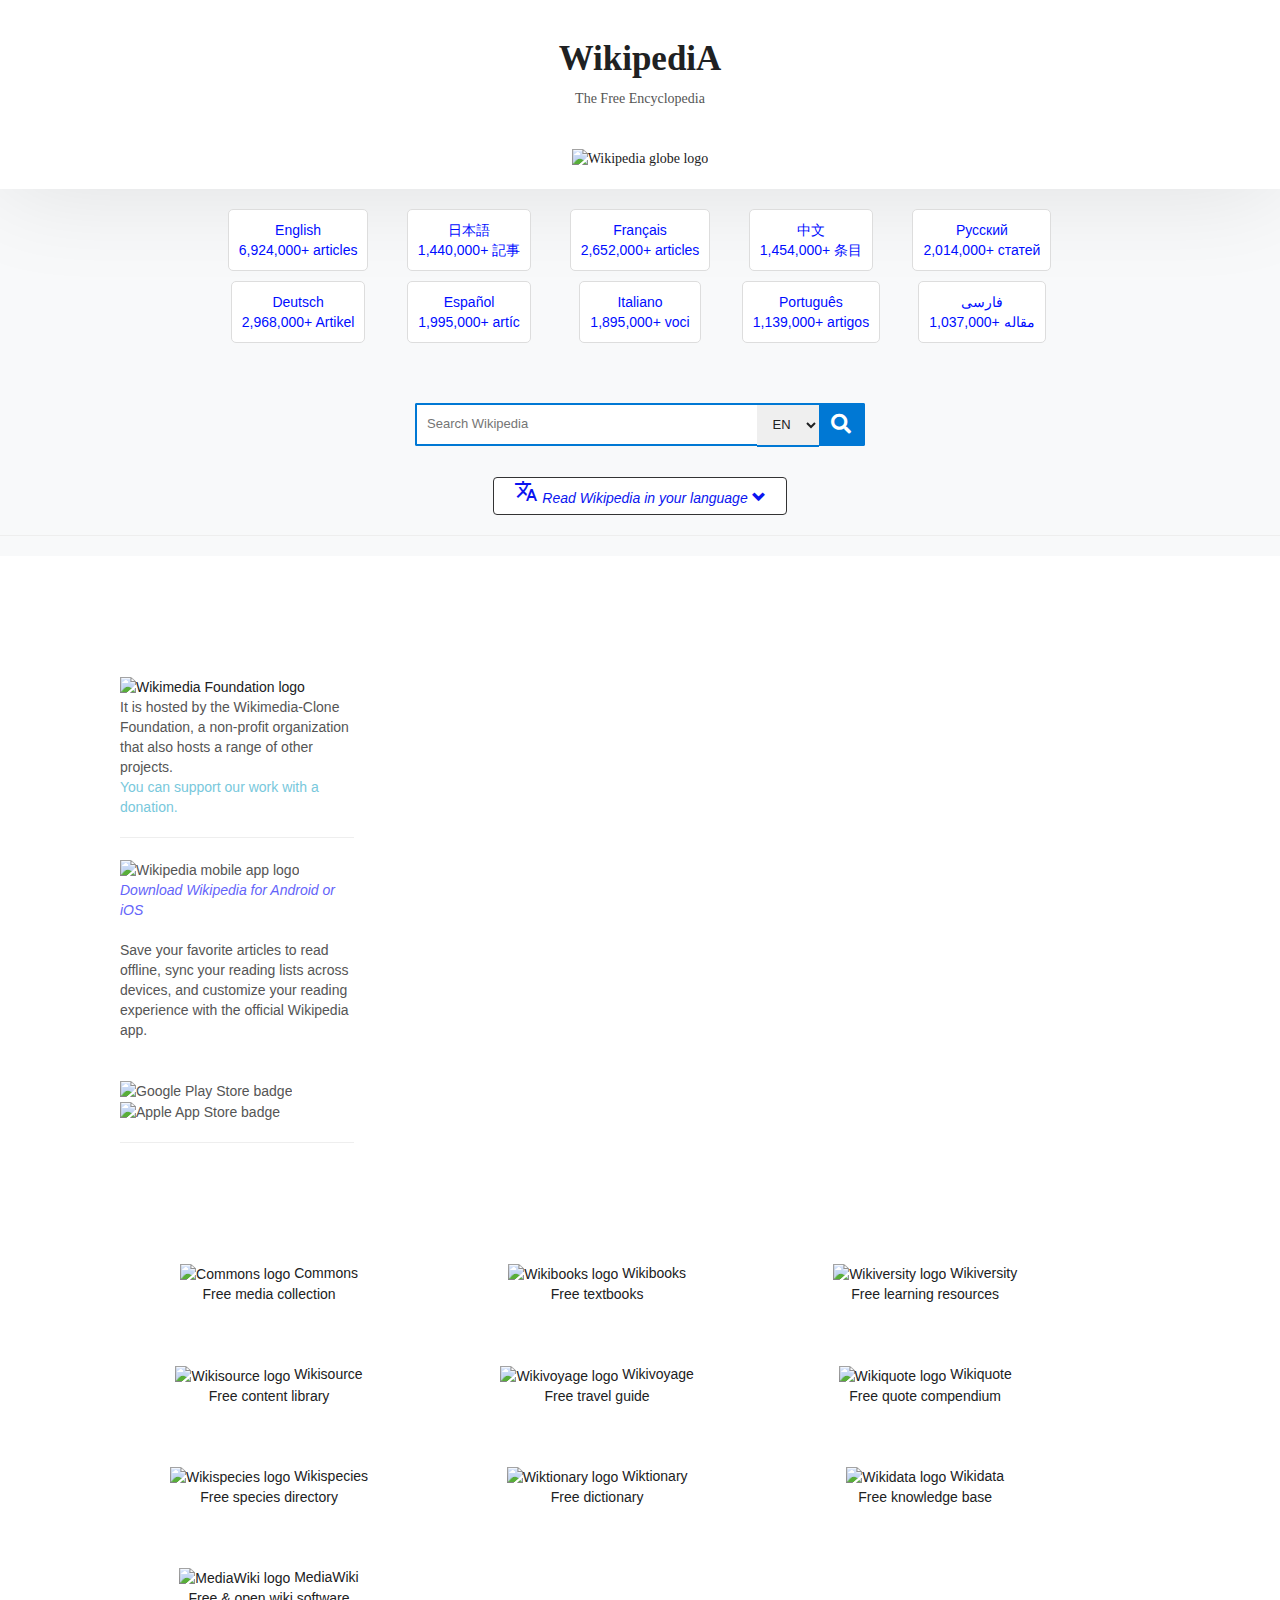
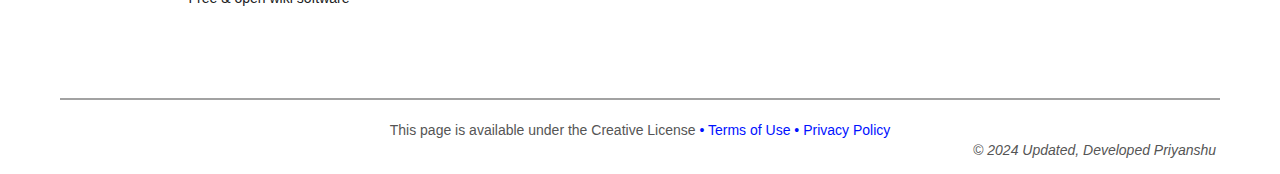
==== index.html @ a519f02e "index.html" ====
<!DOCTYPE html>
<html lang="en">

<head>
    <meta charset="UTF-8">
    <meta name="viewport" content="width=device-width, initial-scale=1.0">
    <title>Wikipedia-Clone</title>
    <link rel="icon" href="https://upload.wikimedia.org/wikipedia/commons/7/75/Wikipedia_mobile_app_logo.png">
    <link href="https://cdnjs.cloudflare.com/ajax/libs/font-awesome/5.15.3/css/all.min.css" rel="stylesheet" />
    <link rel="stylesheet" href="https://maxcdn.bootstrapcdn.com/bootstrap/3.3.7/css/bootstrap.min.css">
    <link href="https://fonts.googleapis.com/icon?family=Material+Icons" rel="stylesheet">
    <link href="style.css" rel="stylesheet" />
</head>

<body>
    <header class="header">
        <img alt="Wikipedia globe logo" class="img2"
            src="https://upload.wikimedia.org/wikipedia/commons/thumb/8/80/Wikipedia-logo-v2.svg/200px-Wikipedia-logo-v2.svg.png"
            width="50px">
        <div class="text-container">
            <h1>WikipediA</h1>
            <p>The Free Encyclopedia</p>
        </div>
        <img alt="Wikipedia globe logo" height="200" class="img1"
            src="https://upload.wikimedia.org/wikipedia/commons/thumb/8/80/Wikipedia-logo-v2.svg/200px-Wikipedia-logo-v2.svg.png"
            width="200" />
    </header>

    <section class="languages">
        <div>
            <a href="https://en.wikipedia.org/" title="English Wikipedia">English<br />6,924,000+ articles</a>
        </div>
        <div>
            <a href="https://ja.wikipedia.org/" title="Japanese Wikipedia">日本語<br />1,440,000+ 記事</a>
        </div>
        <div>
            <a href="https://fr.wikipedia.org/" title="French Wikipedia">Français<br />2,652,000+ articles</a>
        </div>
        <div>
            <a href="https://zh.wikipedia.org/" title="Chinese Wikipedia">中文<br />1,454,000+ 条目</a>
        </div>
        <div>
            <a href="https://ru.wikipedia.org/" title="Russian Wikipedia">Русский<br />2,014,000+ статей</a>
        </div>
        <div>
            <a href="https://de.wikipedia.org/" title="German Wikipedia">Deutsch<br />2,968,000+ Artikel</a>
        </div>
        <div>
            <a href="https://es.wikipedia.org/" title="Spanish Wikipedia">Español<br />1,995,000+ artíc</a>
        </div>
        <div>
            <a href="https://it.wikipedia.org/" title="Italian Wikipedia">Italiano<br />1,895,000+ voci</a>
        </div>
        <div>
            <a href="https://pt.wikipedia.org/" title="Portuguese Wikipedia">Português<br />1,139,000+ artigos</a>
        </div>
        <div>
            <a href="https://fa.wikipedia.org/" title="Persian Wikipedia">فارسی<br />1,037,000+ مقاله</a>
        </div>
    </section>

    <section class="search-container">
        <form action="https://en.wikipedia.org/w/index.php" method="get" target="_blank">
            <input id="searchInput" name="search" placeholder="Search Wikipedia" type="text" required
                aria-label="Search Wikipedia" title="Search Wikipedia" />
            <select name="language" id="languageSelector" aria-label="Select Language" title="Select a Language">
                <option value="en">EN</option>
                <!-- Add more languages as needed -->
            </select>
            <button type="submit" aria-label="Search"><i class="fas fa-search"></i></button>
        </form>
    </section>    

    <section class="search-container">
        <i class="lang-list-button">
            <a href="https://meta.wikimedia.org/wiki/List_of_Wikipedias"><i class="material-icons">&#xe8e2;</i> Read
                Wikipedia in your language <i class="glyphicon">&#xe114;</i></a>
        </i>
    </section>
    <hr>
    <footer class="footer">
        <div class="row">
            <div class="side">
                <div class=" download">
                    <img alt="Wikimedia Foundation logo" src="https://upload.wikimedia.org/wikipedia/commons/thumb/3/31/Wikimedia_Foundation_logo_-_vertical.svg/768px-Wikimedia_Foundation_logo_-_vertical.svg.png" style="width: 70px;" />
                    <p>It is hosted by the Wikimedia-Clone Foundation, a non-profit organization that also hosts a range of other projects.
                        <a href="https://donate.wikimedia.org/?wmf_medium=portal&wmf_campaign=portalFooter&wmf_source=portalFooter" target="_blank"> <br>
                            <span style="color: rgb(120, 200, 220);">You can support our work with a donation.</span>
                        </a>
                    </p>
                    <hr>
                    <p><a href=""><img alt="Wikipedia mobile app logo" src="https://upload.wikimedia.org/wikipedia/commons/7/75/Wikipedia_mobile_app_logo.png" style="width: 40px;" /><br><i style="color: rgb(100, 100, 250);"> Download Wikipedia for Android or iOS</i></a></p>
                    <p>Save your favorite articles to read offline, sync your reading lists across devices, and customize your reading experience with the official Wikipedia app.</p><br>
                    <p class="apps">
                        <a href="https://play.google.com/store/apps/details?id=org.wikipedia&referrer=utm_source%3Dportal%26utm_medium%3Dbutton%26anid%3Dadmob&pli=1">
                            <img alt="Google Play Store badge" height="40" src="https://upload.wikimedia.org/wikipedia/commons/thumb/7/78/Google_Play_Store_badge_EN.svg/200px-Google_Play_Store_badge_EN.svg.png" width="120" /></a>
                        <a href="https://apps.apple.com/us/app/wikipedia/id324715238">
                            <img alt="Apple App Store badge" height="40" src="https://upload.wikimedia.org/wikipedia/commons/thumb/archive/3/3c/20170219160110%21Download_on_the_App_Store_Badge.svg/120px-Download_on_the_App_Store_Badge.svg.png" width="120" /></a> <br>
                        <hr><br>
                    </p>
                </div>
            </div>
            <div class="main">
                <div class="projects">
                    <div>
                        <a href="https://commons.wikimedia.org/" title="Commons - Free media collection">
                            <img alt="Commons logo" height="50" src="https://upload.wikimedia.org/wikipedia/commons/thumb/4/4a/Commons-logo.svg/50px-Commons-logo.svg.png" width="50" />
                            Commons<br />Free media collection
                        </a>
                    </div>
                    <div>
                        <a href="https://en.wikibooks.org/" title="Wikibooks - Free textbooks">
                            <img alt="Wikibooks logo" height="50" src="https://upload.wikimedia.org/wikipedia/commons/thumb/f/fa/Wikibooks-logo.svg/50px-Wikibooks-logo.svg.png" width="50" />
                            Wikibooks<br />Free textbooks
                        </a>
                    </div>
                    <div>
                        <a href="https://en.wikiversity.org/" title="Wikiversity - Free learning resources">
                            <img alt="Wikiversity logo" height="50" src="https://upload.wikimedia.org/wikipedia/commons/thumb/9/91/Wikiversity-logo.svg/50px-Wikiversity-logo.svg.png" width="50" />
                            Wikiversity<br />Free learning resources
                        </a>
                    </div>
                    <div>
                        <a href="https://en.wikisource.org/" title="Wikisource - Free content library">
                            <img alt="Wikisource logo" height="50" src="https://upload.wikimedia.org/wikipedia/commons/thumb/4/4c/Wikisource-logo.svg/50px-Wikisource-logo.svg.png" width="50" />
                            Wikisource<br />Free content library
                        </a>
                    </div>
                    <div>
                        <a href="https://en.wikivoyage.org/" title="Wikivoyage - Free travel guide">
                            <img alt="Wikivoyage logo" height="50" src="https://upload.wikimedia.org/wikipedia/commons/thumb/d/dd/Wikivoyage-Logo-v3-icon.svg/50px-Wikivoyage-Logo-v3-icon.svg.png" width="50" />
                            Wikivoyage <br />Free travel guide
                        </a>
                    </div>
                    <div>
                        <a href="https://en.wikiquote.org/" title="Wikiquote - Free quote compendium">
                            <img alt="Wikiquote logo" height="50" src="https://upload.wikimedia.org/wikipedia/commons/thumb/f/fa/Wikiquote-logo.svg/50px-Wikiquote-logo.svg.png" width="50" />
                            Wikiquote<br />Free quote compendium
                        </a>
                    </div>
                    <div>
                        <a href="https://species.wikimedia.org/" title="Wikispecies - Free species directory">
                            <img alt="Wikispecies logo" height="50" src="https://upload.wikimedia.org/wikipedia/commons/thumb/d/df/Wikispecies-logo.svg/50px-Wikispecies-logo.svg.png" width="50" />
                            Wikispecies<br />Free species directory
                        </a>
                    </div>
                    <div>
                        <a href="https://en.wiktionary.org/" title="Wiktionary - Free dictionary">
                            <img alt="Wiktionary logo" height="50" src="https://www.wiktionary.org/portal/wiktionary.org/assets/img/Wiktionary-logo-tiles_2x.png" width="50" />
                            Wiktionary<br />Free dictionary
                        </a>
                    </div>
                    <div>
                        <a href="https://www.wikidata.org/" title="Wikidata - Free knowledge base">
                            <img alt="Wikidata logo" height="50" src="https://upload.wikimedia.org/wikipedia/commons/thumb/f/ff/Wikidata-logo.svg/50px-Wikidata-logo.svg.png" width="50" />
                            Wikidata<br />Free knowledge base
                        </a>
                    </div>
                    <div>
                        <a href="https://www.mediawiki.org/" title="MediaWiki - Free & open wiki software">
                            <img alt="MediaWiki logo" height="50" src="https://www.mediawiki.org/static/images/icons/mediawikiwiki.svg" width="50" />
                            MediaWiki<br />Free &amp; open wiki software
                        </a>
                    </div>
                </div>
            </div>
        </div>
        <div class="license">
            <hr style="border: 0.5px solid #a2a2a2;">
            <p>This page is available under the Creative License
                <a href="#" style="color: #0011ff;"> • Terms of Use • Privacy Policy</a><br>
                <i style="float: right;">&copy; 2024 Updated, Developed Priyanshu&nbsp;</i>
            </p>
        </div>
    </footer>

    <script>
        // Add event listener to the search button
        document.querySelector('button').addEventListener('click', function (event) {
            event.preventDefault(); // Prevent the default form behavior

            const searchName = document.getElementById('searchInput').value; // Get value from search input field

            if (searchName) {
                // Construct the Wikipedia URL
                const wikiUrl = `https://en.wikipedia.org/wiki/${encodeURIComponent(searchName)}`;

                // Open the Wikipedia URL
                window.location.replace(wikiUrl);
            }
        });
    </script>
</body>
</html>
<!-- line 195 -->
---- style.css ----
/* General styles */

body {
    font-family: Arial, sans-serif;
    padding: 0;
    margin: 0;
    background-color: #f8f9fa;
    color: #202122;
}

a {
    text-decoration: none;
    color: inherit;
}

h1 {
    font-size: 3.5rem;
    font-weight: bold;
    margin-bottom: 10px;
}

p {
    font-size: auto;
    color: #555;
    margin-bottom: 20px;
}

/* Header styles */
.header {
    font-family: initial;
    background-color: #ffffff;
    text-align: center;
    padding: 20px 0;
    box-shadow: 0px 2px 100px rgba(0, 0, 0, 0.1);
}

.img2 {
    display: none;
}

.img1 {
    margin-top: 20px;
}

/* Language section styles */
.languages {
    display: grid;
    grid-template-columns: repeat(auto-fill, minmax(150px, 1fr));
    gap: 10px;
    padding: 20px;
    justify-items: center;
    padding: 17%;
    padding-top: 20px;
    padding-bottom: 30px;
}

.languages a {
    display: block;
    padding: 10px;
    color: #000dff;
    background-color: white;
    border: 1px solid #ddd;
    border-radius: 5px;
    text-align: center;
    transition: background-color 0.3s ease, color 0.3s ease;
}

.languages a:hover {
    background-color: #f1f1f1;
    color: #000;
}

.languages div {
    display: flex;
    justify-content: center;
    align-items: center;
}

.lang-list-button {
    text-align: center;
    padding: 1.5px 20px 6px 20px;
    background-color: #ffffff;
    border: 1px solid #333;
    color: #0a15f0;
    text-decoration: none;
    border-radius: 4px;
    cursor: pointer;
}

/* Search Container Styles */
.search-container {
    display: flex;
    justify-content: center;
    margin-top: 30px;
    padding: 0 10px;
}

.search-container form {
    display: flex;
    align-items: center;
    max-width: 450px;
    width: 98%;
}

/* Input Field */
#searchInput {
    flex-grow: 1;
    padding: 10px;
    border: 2px solid #0078d4; /* Border color and thickness */
    font-size: 1.3rem;
    border-radius: 2px 0px 0px 2px; /* Rounded corners on the left */
    border-right: none; /* Remove right border */
}

#searchInput:focus, #languageSelector:focus {
    outline: none;
    border-color: #005a99; /* Focused border color */
}

/* Language Selector */
#languageSelector {
    padding: 11.5px;
    font-size: 1.3rem;
    border: 2px solid #0078d4; /* Uniform border color */
    border-left: none; /* Remove left border for seamless connection with input field */
    border-right: none; /* Remove right border to keep it connected with button */
}

/* Search Button */
button {
    padding: 5px 12px;
    background-color: #0078d4; /* Button background color */
    color: white;
    border: 2px solid #0078d4; /* Consistent border color */
    font-size: 2rem;
    border-radius: 0px 2px 2px 0px; /* Rounded corners on the right */
    border-left: none; /* Remove left border */
    cursor: pointer; /* Pointer cursor for interactivity */
}

/* Button Hover Effect */
button:hover {
    background-color: #005a99; /* Darker shade on hover */
}

/* Footer styles */
.footer {
    background-color: #ffffff;
    padding: 60px;
    padding-bottom: 14px;
    display: grid;
}

.footer .row {
    display: flex;
    flex-wrap: wrap;
    padding: 10px;
    margin: 10px;
}

.footer .side {
    width: 28%;
    padding: 40px;
}

.footer .projects {
    display: grid;
    grid-template-columns: repeat(3, 1fr);
    gap: 20px;
    justify-content: center;
    align-items: center;
    max-width: 100%;
    overflow: hidden;
    text-align: center;
}

.footer .projects div {
    padding: 20px;
    padding-left: 90px;
    position: relative;
}

.footer .license {
    text-align: center;
    margin-top: 30px;
    font-size: auto;
}

/* Very small screen adjustments (phones in portrait mode) */
@media (max-width: 480px) {
    .header {
        display: flex;
        justify-content: center;
        align-items: center;
        text-align: center;
    }

    .img2 {
        display: flex;
    }

    .img1 {
        display: none;
    }

    .text-container {
        display: flex;
        flex-direction: column;
        margin-left: 5px;
    }

    h1 {
        margin: 0;
        font-size: 32px;
    }

    p {
        margin: 0;
        font-size: 16px;
        color: grey;
    }

    .apps {
        display: grid;
        grid-template-columns: repeat(2, 1fr);
        gap: 15px;
        width: 100%;
    }

    .apps img {
        width: 100%;
        height: 38px;
    }

    .footer .row .side {
        padding: 0;
        margin: 0;
        width: 100%;
        font-weight: 600;
        text-align: center;
        align-items: center;
    }

    .body {
        display: flex;
        flex-direction: column;
        justify-content: center;
        align-items: center;
        text-align: center;
        padding: 10px;
    }

    .languages {
        display: grid;
        grid-template-columns: repeat(4, 1fr);
        justify-items: center;
        padding: 20px;
    }

    .languages a {
        font-size: 0.9rem;
        padding: 6px;
    }

    .footer .projects {
        display: grid;
        grid-template-columns: repeat(2, 1fr);
    }

    .footer .projects div {
        text-align: center;
        padding: 0;
    }
}
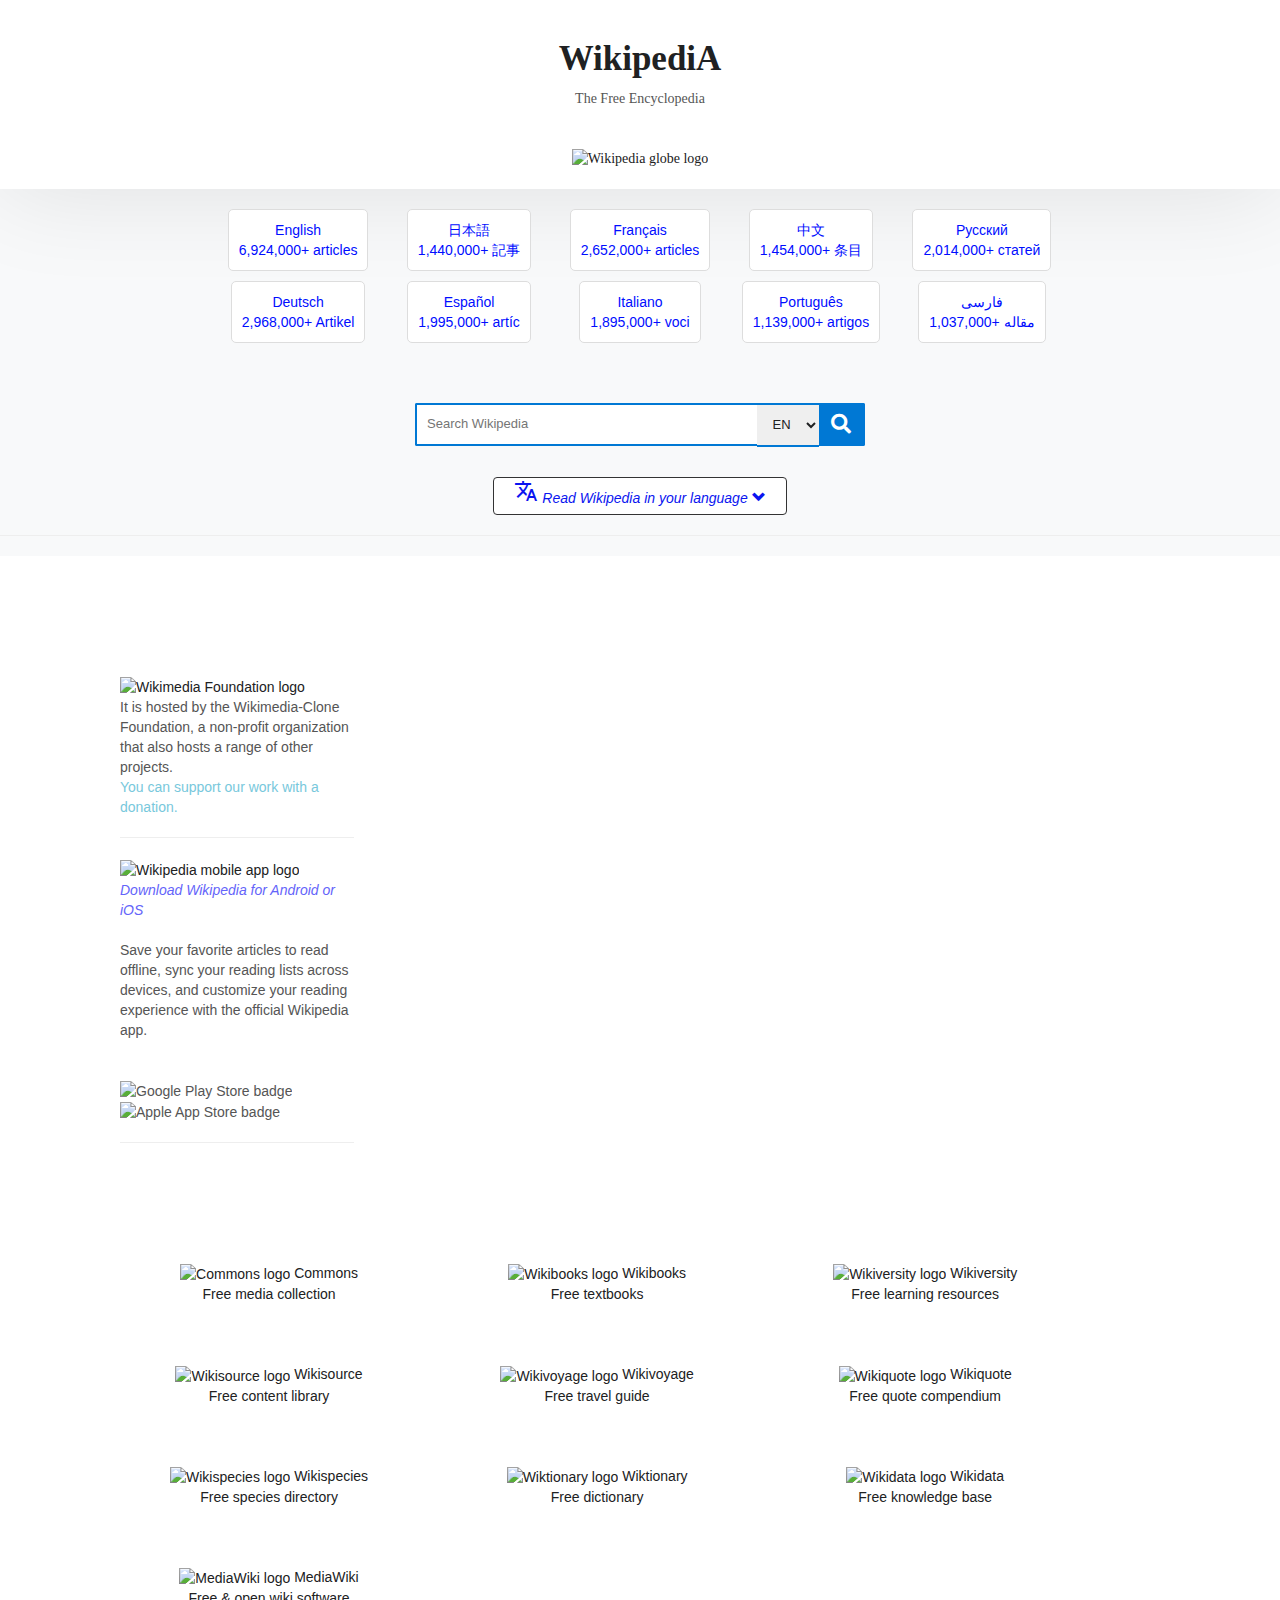
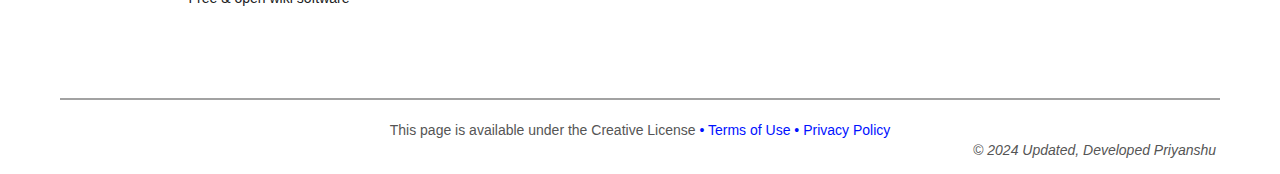
==== commit 24c79b0c: "index.html" ====
--- a/index.html
+++ b/index.html
@@ -1,6 +1,5 @@
 <!DOCTYPE html>
 <html lang="en">
-
 <head>
     <meta charset="UTF-8">
     <meta name="viewport" content="width=device-width, initial-scale=1.0">
@@ -89,7 +88,8 @@
                         </a>
                     </p>
                     <hr>
-                    <p><a href=""><img alt="Wikipedia mobile app logo" src="https://upload.wikimedia.org/wikipedia/commons/7/75/Wikipedia_mobile_app_logo.png" style="width: 40px;" /><br><i style="color: rgb(100, 100, 250);"> Download Wikipedia for Android or iOS</i></a></p>
+                    <img alt="Wikipedia mobile app logo" src="https://upload.wikimedia.org/wikipedia/commons/7/75/Wikipedia_mobile_app_logo.png" style="width: 40px;" /><br>
+                    <a href="https://en.wikipedia.org/wiki/List_of_Wikipedia_mobile_applications"><i style="color: rgb(100, 100, 250);"> Download Wikipedia for Android or iOS</i></a></p>
                     <p>Save your favorite articles to read offline, sync your reading lists across devices, and customize your reading experience with the official Wikipedia app.</p><br>
                     <p class="apps">
                         <a href="https://play.google.com/store/apps/details?id=org.wikipedia&referrer=utm_source%3Dportal%26utm_medium%3Dbutton%26anid%3Dadmob&pli=1">
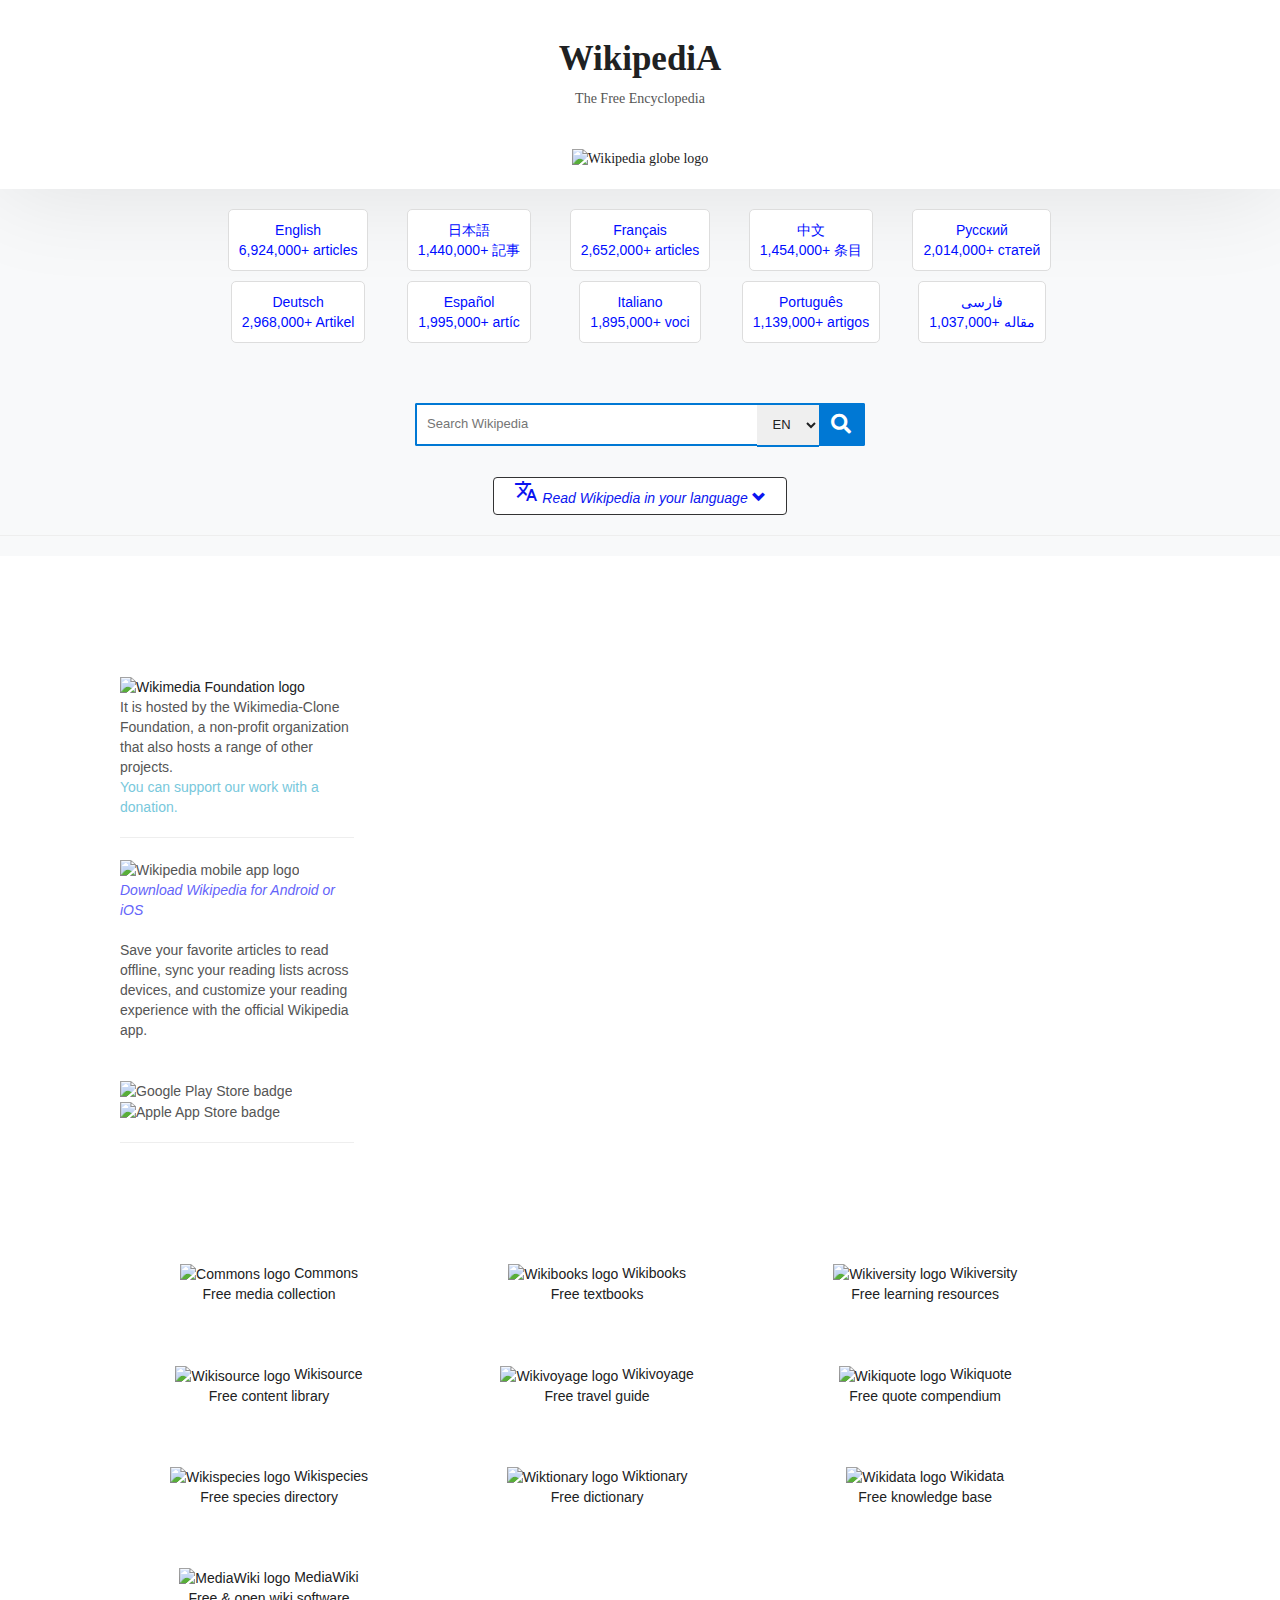
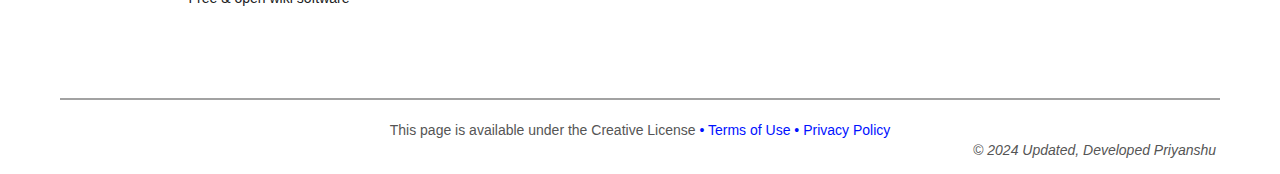
==== commit 5414f380: "index.html" ====
--- a/index.html
+++ b/index.html
@@ -88,7 +88,7 @@
                         </a>
                     </p>
                     <hr>
-                    <img alt="Wikipedia mobile app logo" src="https://upload.wikimedia.org/wikipedia/commons/7/75/Wikipedia_mobile_app_logo.png" style="width: 40px;" /><br>
+                    <p> <img alt="Wikipedia mobile app logo" src="https://upload.wikimedia.org/wikipedia/commons/7/75/Wikipedia_mobile_app_logo.png" style="width: 40px;" /><br>
                     <a href="https://en.wikipedia.org/wiki/List_of_Wikipedia_mobile_applications"><i style="color: rgb(100, 100, 250);"> Download Wikipedia for Android or iOS</i></a></p>
                     <p>Save your favorite articles to read offline, sync your reading lists across devices, and customize your reading experience with the official Wikipedia app.</p><br>
                     <p class="apps">
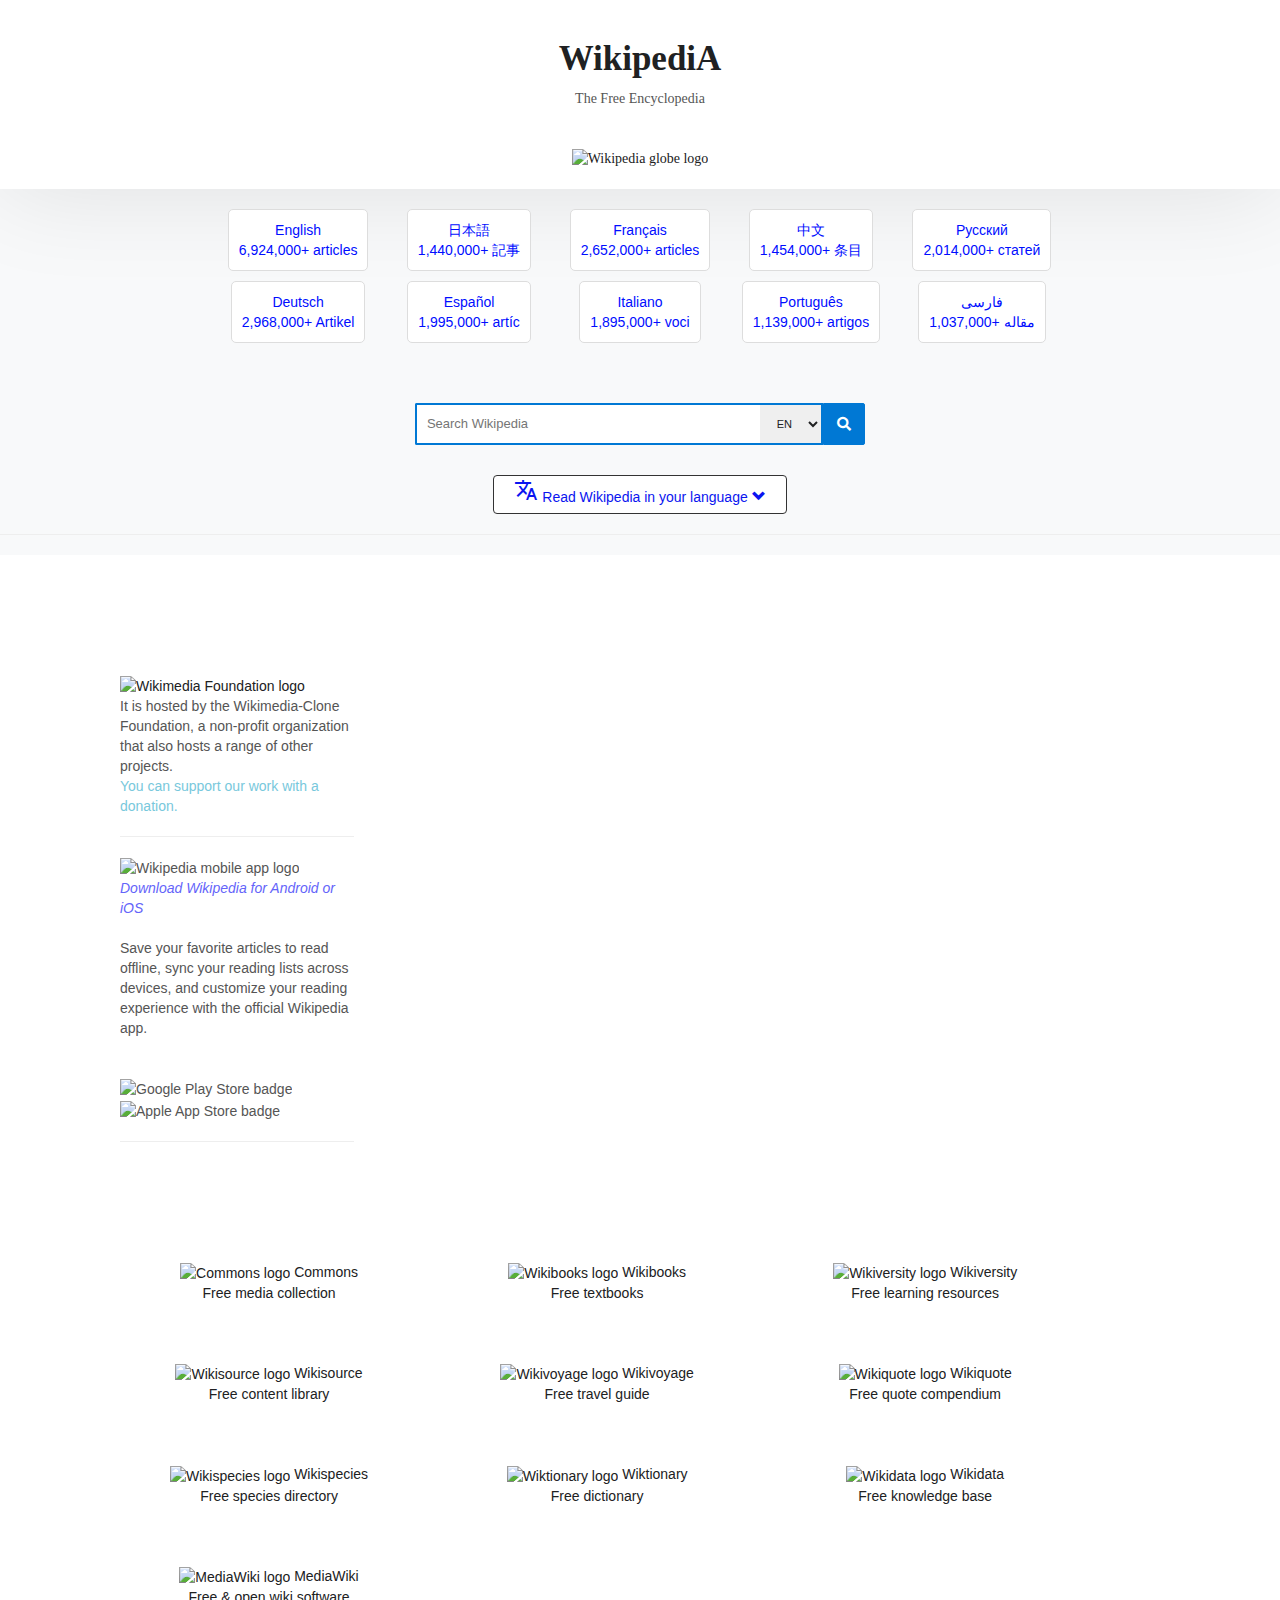
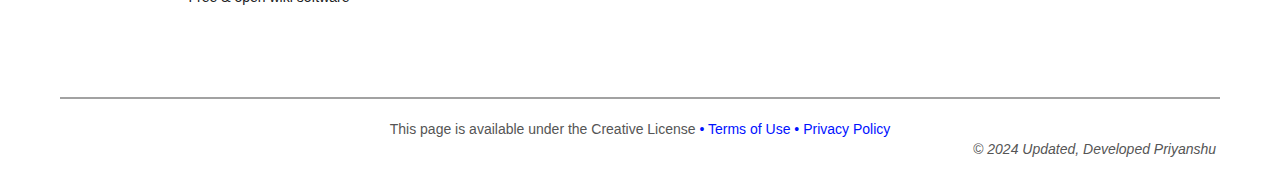
==== commit 3e388faa: "index.html" ====
--- a/index.html
+++ b/index.html
@@ -8,7 +8,7 @@
     <link href="https://cdnjs.cloudflare.com/ajax/libs/font-awesome/5.15.3/css/all.min.css" rel="stylesheet" />
     <link rel="stylesheet" href="https://maxcdn.bootstrapcdn.com/bootstrap/3.3.7/css/bootstrap.min.css">
     <link href="https://fonts.googleapis.com/icon?family=Material+Icons" rel="stylesheet">
-    <link href="style.css" rel="stylesheet" />
+    <link href="wiki.css" rel="stylesheet" />
 </head>
 
 <body>
@@ -71,10 +71,12 @@
     </section>    
 
     <section class="search-container">
-        <i class="lang-list-button">
-            <a href="https://meta.wikimedia.org/wiki/List_of_Wikipedias"><i class="material-icons">&#xe8e2;</i> Read
-                Wikipedia in your language <i class="glyphicon">&#xe114;</i></a>
-        </i>
+            <div class="divider"></div>
+            <div class="lang-list-button">
+                <a href="https://meta.wikimedia.org/wiki/List_of_Wikipedias"> <i class="material-icons">&#xe8e2;</i>
+                <span>Read Wikipedia in your language</span> <i class="glyphicon">&#xe114;</i> </a>
+            </div>
+            <div class="divider"></div>
     </section>
     <hr>
     <footer class="footer">
@@ -88,8 +90,7 @@
                         </a>
                     </p>
                     <hr>
-                    <p> <img alt="Wikipedia mobile app logo" src="https://upload.wikimedia.org/wikipedia/commons/7/75/Wikipedia_mobile_app_logo.png" style="width: 40px;" /><br>
-                    <a href="https://en.wikipedia.org/wiki/List_of_Wikipedia_mobile_applications"><i style="color: rgb(100, 100, 250);"> Download Wikipedia for Android or iOS</i></a></p>
+                    <p><a href=""><img alt="Wikipedia mobile app logo" src="https://upload.wikimedia.org/wikipedia/commons/7/75/Wikipedia_mobile_app_logo.png" style="width: 40px;" /><br><i style="color: rgb(100, 100, 250);"> Download Wikipedia for Android or iOS</i></a></p>
                     <p>Save your favorite articles to read offline, sync your reading lists across devices, and customize your reading experience with the official Wikipedia app.</p><br>
                     <p class="apps">
                         <a href="https://play.google.com/store/apps/details?id=org.wikipedia&referrer=utm_source%3Dportal%26utm_medium%3Dbutton%26anid%3Dadmob&pli=1">
@@ -178,7 +179,6 @@
         // Add event listener to the search button
         document.querySelector('button').addEventListener('click', function (event) {
             event.preventDefault(); // Prevent the default form behavior
-
             const searchName = document.getElementById('searchInput').value; // Get value from search input field
 
             if (searchName) {
--- a/wiki.css
+++ b/wiki.css
@@ -0,0 +1,261 @@
+/* General styles */
+
+body {
+    font-family: Arial, sans-serif;
+    padding: 0;
+    margin: 0;
+    background-color: #f8f9fa;
+    color: #202122;
+}
+
+a {
+    text-decoration: none;
+    color: inherit;
+}
+
+h1 {
+    font-size: 3.5rem;
+    font-weight: bold;
+    margin-bottom: 10px;
+}
+
+p {
+    font-size: auto;
+    color: #555;
+    margin-bottom: 20px;
+}
+
+/* Header styles */
+.header {
+    font-family:initial;
+    background-color: #ffffff;
+    text-align: center;
+    padding: 20px 0;
+    box-shadow: 0px 2px 100px rgba(0, 0, 0, 0.1);
+}
+
+.img2 {
+    display: none;
+}
+
+.img1 {
+    margin-top: 20px;
+}
+
+/* Language section styles */
+.languages {
+    display: grid;
+    grid-template-columns: repeat(auto-fill, minmax(150px, 1fr));
+    gap: 10px;
+    padding: 20px;
+    justify-items: center;
+    padding: 17%;
+    padding-top: 20px;
+    padding-bottom: 30px;
+}
+
+.languages a {
+    display: block;
+    padding: 10px;
+    color: #000dff;
+    background-color: white;
+    border: 1px solid #ddd;
+    border-radius: 5px;
+    text-align: center;
+    transition: background-color 0.3s ease, color 0.3s ease;
+}
+
+.languages a:hover {
+    background-color: #f1f1f1;
+    color: #000;
+}
+
+.languages div {
+    display: flex;
+    justify-content: center;
+    align-items: center;
+}
+
+.lang-list-button {
+    text-align: center;
+    padding: 1.5px 20px 6px 20px;
+    background-color: #ffffff;
+    border: 1px solid #333;
+    color: #0a15f0;
+    text-decoration: none;
+    border-radius: 4px;
+    cursor: pointer;
+}
+
+/* Search container styles */
+.search-container {
+    display: flex;
+    justify-content: center;
+    margin-top: 30px;
+    padding: 0 10px;
+}
+
+.search-container form {
+    display: flex;
+    align-items: center;
+    max-width: 450px;
+    width: 98%;
+}
+
+#searchInput {
+    flex-grow: 1;
+    padding: 9.9px;
+    font-size: 1.3rem;
+    border: 2px solid #0078d4;
+    border-right: none;
+    border-radius: 2px 0px 0px 2px;
+}
+
+#languageSelector {
+    padding: 12.3px;
+    font-size: 1.1rem;
+    border: 2px solid #0078d4;
+    border-left: none;
+}
+
+button {
+    padding: 10.1px 13px;
+    background-color: #0078d4;
+    border: 1px solid #0078d4;
+    color: white;
+    border-radius: 0px 2px 2px 0px;
+    cursor: pointer;
+}
+
+button:hover {
+    background-color: #005a99;
+}
+
+/* Footer styles */
+.footer {
+    background-color: #ffffff;
+    padding: 60px;
+    padding-bottom: 14px;
+    display: grid;
+}
+
+.footer .row {
+    display: flex;
+    flex-wrap: wrap;
+    padding: 10px;
+    margin: 10px;
+}
+
+.footer .side {
+    width: 28%;
+    padding: 40px;
+}
+
+.footer .projects {
+    display: grid;
+    grid-template-columns: repeat(3, 1fr);
+    gap: 20px;
+    justify-content: center;
+    align-items: center;
+    max-width: 100%;
+    overflow: hidden;
+    text-align: center;
+}
+
+.footer .projects div {
+    padding: 20px;
+    padding-left: 90px;
+    position: relative;
+}
+
+.footer .license {
+    text-align: center;
+    margin-top: 30px;
+    font-size: auto;
+}
+
+/* Very small screen adjustments (phones in portrait mode) */
+@media (max-width: 480px) {
+    h1 {
+        font-size: 2.5rem;
+    }
+
+    p {
+        font-size: 1.5rem;
+        padding: 0;
+    }
+
+    .header {
+        padding: 5px;
+        padding-left: 30px;
+        text-align: left;
+        width: 100%;
+    }
+
+    .img2 {
+        display: flex;
+        margin: 14px;
+    } 
+    
+    .img1 {
+        display: none;
+    }
+
+    /* Adjusting grid layout for the .apps section */
+    .apps {
+        display: grid;
+        grid-template-columns: repeat(2, 1fr);
+        gap: 10px;
+        width: 100%;
+    }
+
+    /* Adjusting individual items within .apps section */
+    .apps img {
+        width: 100%;
+        height: 38px;
+    }
+
+    .footer .row .side {
+        padding: 0;
+        margin: 0;
+        width: 100%;
+        font-weight: 600;
+        text-align: center;
+        align-items: center;
+    }
+
+    /* Centering content in the body */
+    .body {
+        display: flex;
+        flex-direction: column;
+        justify-content: center;
+        align-items: center;
+        text-align: center;
+        padding: 10px;
+    }
+
+    /* Ensure language section is centered */
+    .languages {
+        display: grid;
+        grid-template-columns: repeat(4, 1fr);
+        justify-items: center;
+        padding: 20px;
+    }
+
+    .languages a {
+        font-size: 0.9rem;
+        padding: 6px;
+    }
+
+    /* Footer projects */
+    .footer .projects {
+        display: grid;
+        grid-template-columns: repeat(2, 1fr);
+    }
+
+    /* Footer items (projects) centering */
+    .footer .projects div {
+        text-align: center;
+        padding: 0;
+    }
+}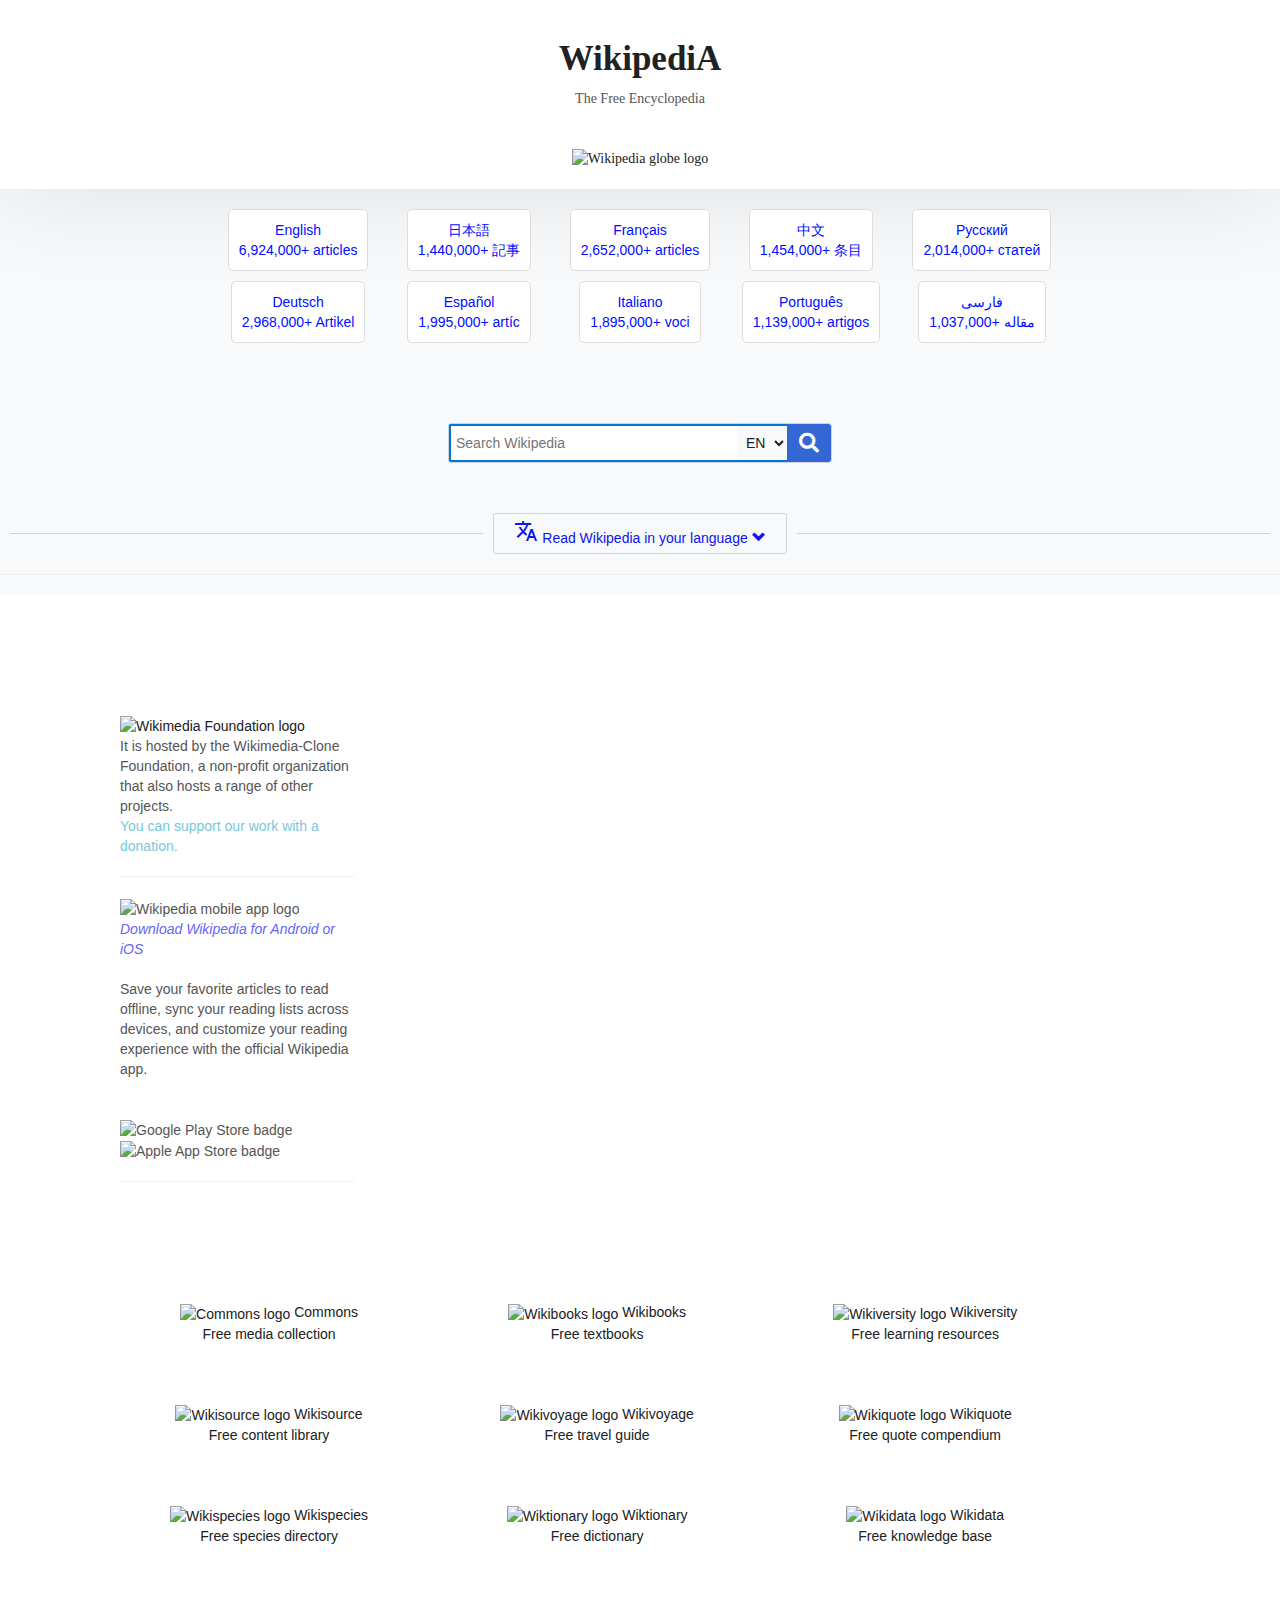
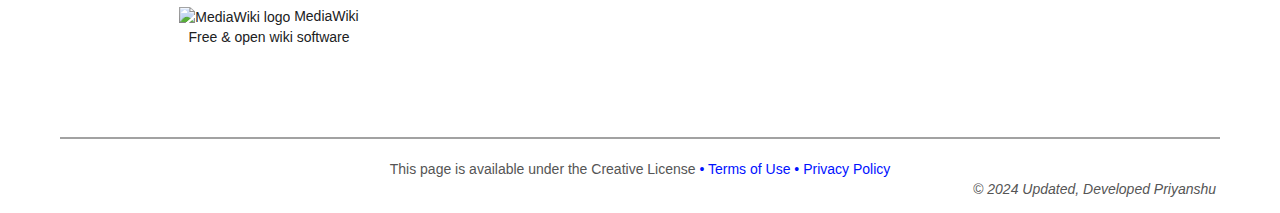
==== commit 7ade258d: "index.html" ====
--- a/index.html
+++ b/index.html
@@ -8,7 +8,7 @@
     <link href="https://cdnjs.cloudflare.com/ajax/libs/font-awesome/5.15.3/css/all.min.css" rel="stylesheet" />
     <link rel="stylesheet" href="https://maxcdn.bootstrapcdn.com/bootstrap/3.3.7/css/bootstrap.min.css">
     <link href="https://fonts.googleapis.com/icon?family=Material+Icons" rel="stylesheet">
-    <link href="wiki.css" rel="stylesheet" />
+    <link href="style.css" rel="stylesheet" />
 </head>
 
 <body>
--- a/style.css
+++ b/style.css
@@ -0,0 +1,286 @@
+/* General styles */
+
+body {
+    font-family: Arial, sans-serif;
+    padding: 0;
+    margin: 0;
+    background-color: #f8f9fa;
+    color: #202122;
+}
+
+a {
+    text-decoration: none;
+    color: inherit;
+}
+
+h1 {
+    font-size: 3.5rem;
+    font-weight: bold;
+    margin-bottom: 10px;
+}
+
+p {
+    font-size: auto;
+    color: #555;
+    margin-bottom: 20px;
+}
+
+/* Header styles */
+.header {
+    font-family: initial;
+    background-color: #ffffff;
+    text-align: center;
+    padding: 20px 0;
+    box-shadow: 0px 2px 100px rgba(0, 0, 0, 0.1);
+}
+
+.img2 {
+    display: none;
+}
+
+.img1 {
+    margin-top: 20px;
+}
+
+/* Language section styles */
+.languages {
+    display: grid;
+    grid-template-columns: repeat(auto-fill, minmax(150px, 1fr));
+    gap: 10px;
+    padding: 20px;
+    justify-items: center;
+    padding: 17%;
+    padding-top: 20px;
+    padding-bottom: 30px;
+}
+
+.languages a {
+    display: block;
+    padding: 10px;
+    color: #000dff;
+    background-color: white;
+    border: 1px solid #ddd;
+    border-radius: 5px;
+    text-align: center;
+    transition: background-color 0.3s ease, color 0.3s ease;
+}
+
+.languages a:hover {
+    background-color: #f1f1f1;
+    color: #000;
+}
+
+.languages div {
+    display: flex;
+    justify-content: center;
+    align-items: center;
+}
+
+.lang-list-button {
+    display: flex;
+    color: #0a15f0;
+    text-decoration: none;
+    align-items: center;
+    border: 1px solid #ced4da;
+    border-radius: 0.25rem;
+    padding: 0.5rem 2rem;
+    cursor: pointer;
+}
+
+.divider {
+    flex-grow: 1;
+    height: 1px;
+    background-color: #ced4da;
+    margin: 0 10px;
+}
+
+/* Search Container Styles */
+.search-container {
+    display: flex;
+    align-items: center;
+    justify-content: center;
+    margin-top: 50px;
+}
+
+.search-container form {
+    display: flex;
+    border: 1px solid #ced4da;
+    border-radius: 0.3rem;
+    overflow: hidden;
+    min-width: 30%;
+}
+
+/* Input Field */
+#searchInput {
+    border: none;
+    padding: 0.5rem;
+    flex-grow: 1;
+    border: 2px solid #0078d4;
+    border-right: none;
+}
+
+#searchInput:focus, #languageSelector:focus {
+    outline: none;
+    border-color: #005a99;
+}
+
+/* Language Selector */
+#languageSelector {
+    border: none;
+    padding: 0.5rem;
+    background-color: #f8f9fa;
+    border: 2px solid #0078d4;
+    border-left: none;
+    border-right: none;
+}
+
+/* Search Button */
+button {
+    padding: 0.5rem 1.2rem;
+    font-size: 2rem;
+    color: white;
+    background-color: #3367d6;
+    border: 2px solid #0078d4;
+    border-radius: 0px 2px 2px 0px;
+    border: none;
+    cursor: pointer;
+}
+
+/* Button Hover Effect */
+button:hover {
+    background-color: #005a99;
+}
+
+/* Footer styles */
+.footer {
+    background-color: #ffffff;
+    padding: 60px;
+    padding-bottom: 14px;
+    display: grid;
+}
+
+.footer .row {
+    display: flex;
+    flex-wrap: wrap;
+    padding: 10px;
+    margin: 10px;
+}
+
+.footer .side {
+    width: 28%;
+    padding: 40px;
+}
+
+.footer .projects {
+    display: grid;
+    grid-template-columns: repeat(3, 1fr);
+    gap: 20px;
+    justify-content: center;
+    align-items: center;
+    max-width: 100%;
+    overflow: hidden;
+    text-align: center;
+}
+
+.footer .projects div {
+    padding: 20px;
+    padding-left: 90px;
+    position: relative;
+}
+
+.footer .license {
+    text-align: center;
+    margin-top: 30px;
+    font-size: auto;
+}
+
+/* Very small screen adjustments (phones in portrait mode) */
+@media (max-width: 480px) {
+    .header {
+        display: flex;
+        justify-content: center;
+        align-items: center;
+        text-align: center;
+    }
+
+    .img2 {
+        display: flex;
+    }
+
+    .img1 {
+        display: none;
+    }
+
+    .text-container {
+        display: flex;
+        flex-direction: column;
+        margin-left: 5px;
+    }
+
+    h1 {
+        margin: 0;
+        font-size: 32px;
+    }
+
+    p {
+        margin: 0;
+        font-size: 16px;
+        color: grey;
+    }
+
+    .apps {
+        display: grid;
+        grid-template-columns: repeat(2, 1fr);
+        gap: 15px;
+        width: 100%;
+    }
+
+    .apps img {
+        width: 100%;
+        height: 38px;
+    }
+
+    .footer .row .side {
+        padding: 0;
+        margin: 0;
+        width: 100%;
+        font-weight: 600;
+        text-align: center;
+        align-items: center;
+    }
+
+    .body {
+        display: flex;
+        flex-direction: column;
+        justify-content: center;
+        align-items: center;
+        text-align: center;
+        padding: 10px;
+    }
+
+    .search-container form {
+        width: 90%;
+    }
+
+    .languages {
+        display: grid;
+        grid-template-columns: repeat(4, 1fr);
+        justify-items: center;
+        padding: 20px;
+    }
+
+    .languages a {
+        font-size: 0.9rem;
+        padding: 6px;
+    }
+
+    .footer .projects {
+        display: grid;
+        grid-template-columns: repeat(2, 1fr);
+    }
+
+    .footer .projects div {
+        text-align: center;
+        padding: 0;
+    }
+}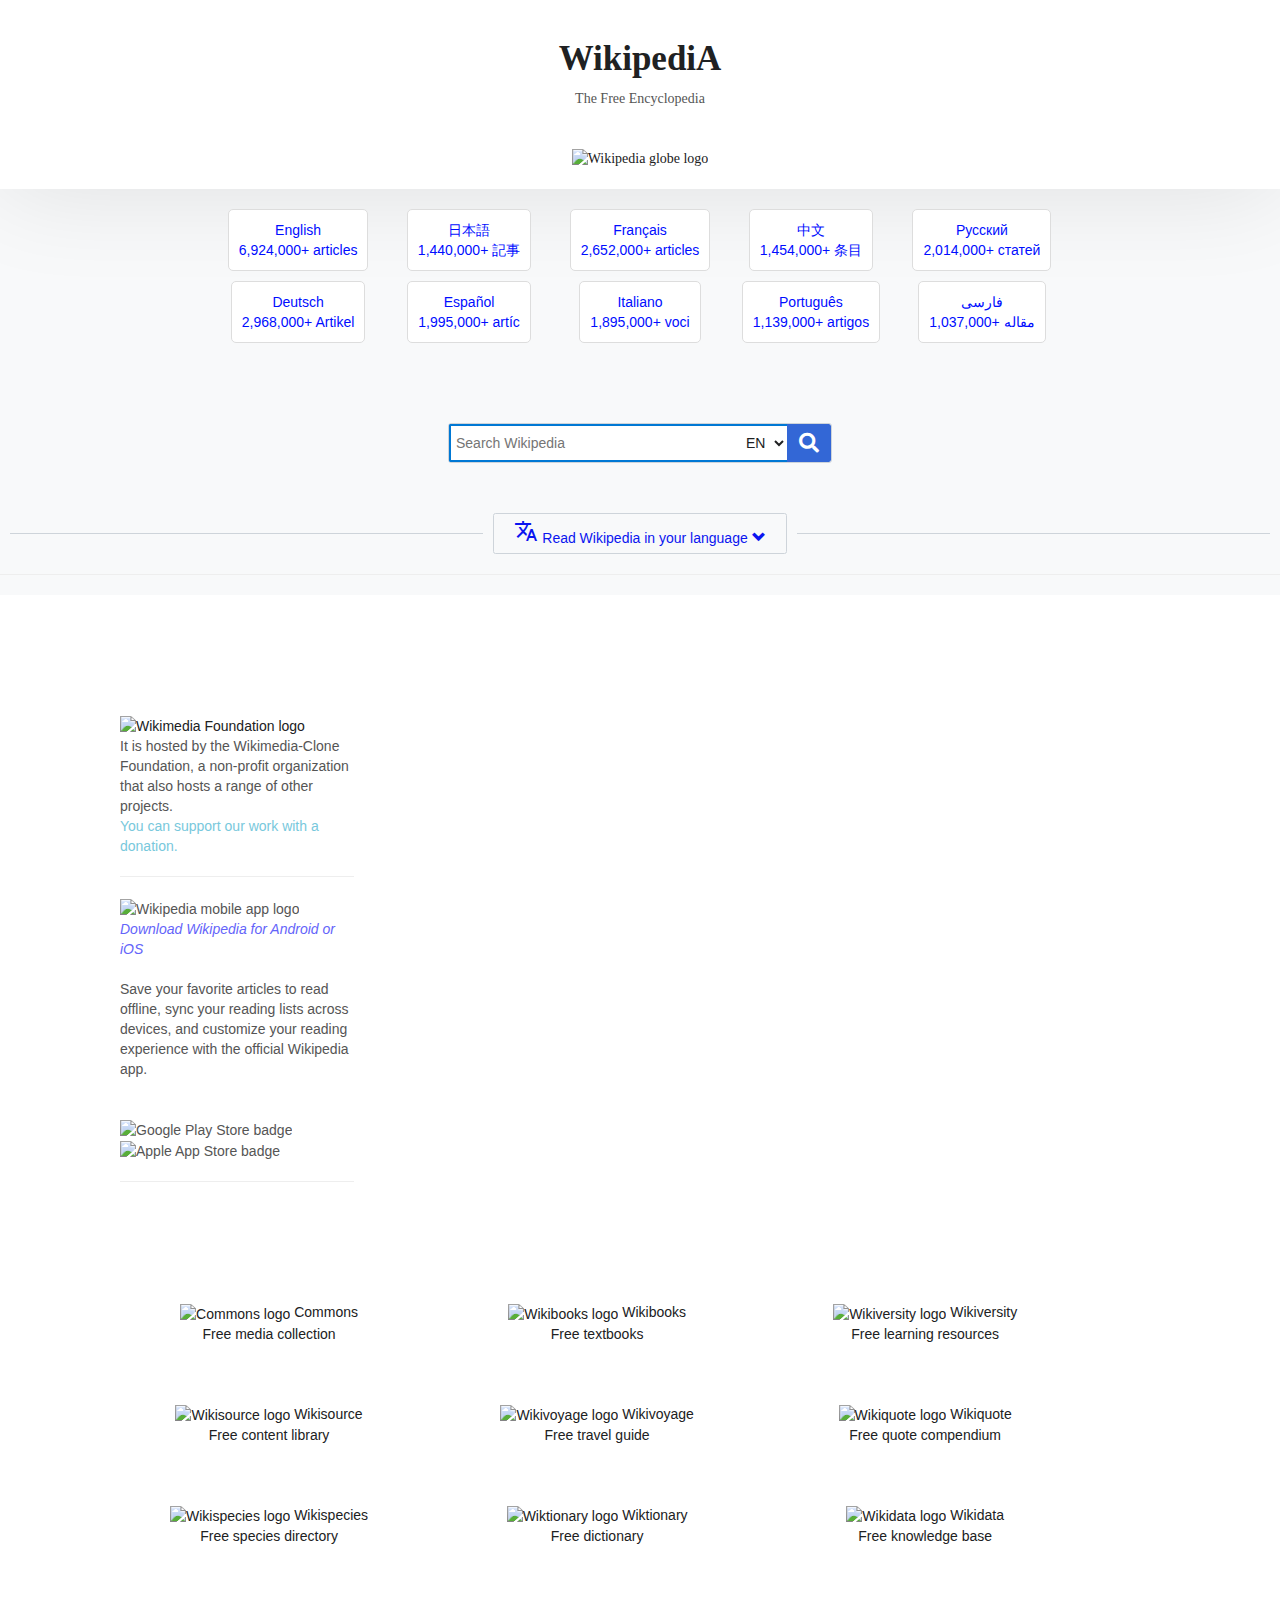
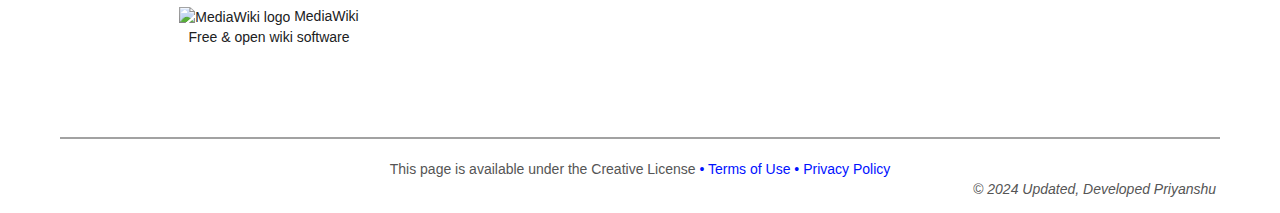
==== commit 94c94210: "index.html" ====
--- a/index.html
+++ b/index.html
@@ -186,7 +186,7 @@
                 const wikiUrl = `https://en.wikipedia.org/wiki/${encodeURIComponent(searchName)}`;
 
                 // Open the Wikipedia URL
-                window.location.replace(wikiUrl);
+                window.location.href = wikiUrl;
             }
         });
     </script>
--- a/style.css
+++ b/style.css
@@ -128,7 +128,7 @@
 #languageSelector {
     border: none;
     padding: 0.5rem;
-    background-color: #f8f9fa;
+    background-color: white;
     border: 2px solid #0078d4;
     border-left: none;
     border-right: none;
